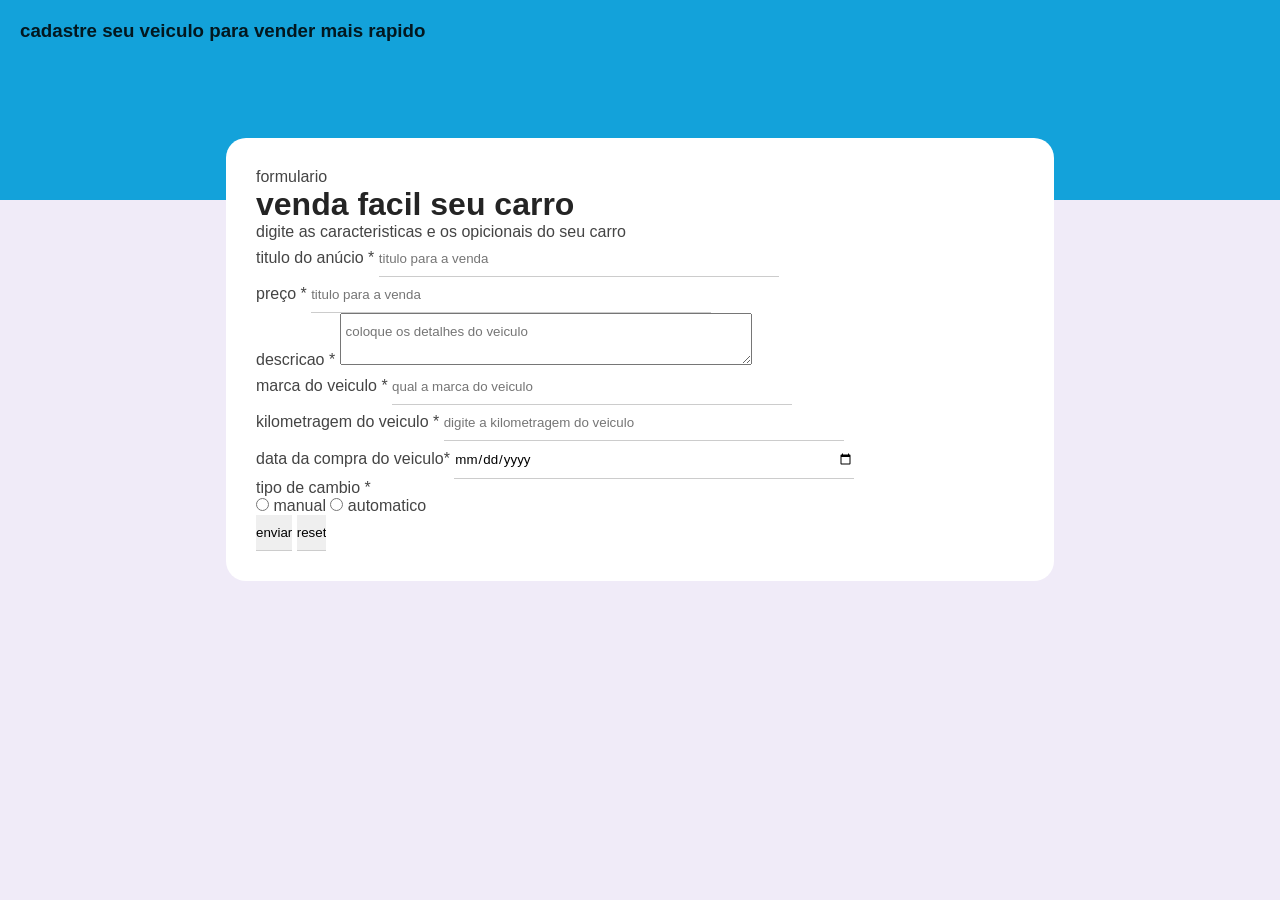
==== porjeto form/index.html @ e1d8816d "Add files via upload v1" ====
<!DOCTYPE html>
<html lang="en">

<head>
    <meta charset="UTF-8">
    <meta name="viewport" content="width=device-width, initial-scale=1.0">
    <title>venda de carro</title>
    <link rel="stylesheet" href="css/style.css">
</head>

<body>
    <div class="container">
        <div class="header">
            <h3> cadastre seu veiculo para vender mais rapido</h3>
        </div>
        <div class="form-container">
            <div class="form-header">
                <p>formulario</p>
            </div>
            <div class="form-body">
                <h1 class="form-title"> venda facil seu carro</h1>
                <p> digite as caracteristicas e os opicionais do seu carro</p>
            </div>
            <form>
                <div class="box-input">
                    <label for="title">titulo do anúcio <span class="require-fild">*</span></label>
                    <input type="text" name="title" id="title" class="block" placeholder="titulo para a venda"
                        minlength="1" maxlength="30" required>
                </div>

                <div class="box-input">
                    <label for="price">preço <span class="require-fild">*</span></label>
                    <input type="number" name="price" id="price" class="block" placeholder="titulo para a venda"
                        minlength="1" maxlength="30" required>
                </div>

                <div class="box-input">
                    <label for="description">descricao <span class="require-fild">*</span></label>
                    <textarea name="description" id="description" class="block"
                        placeholder="coloque os detalhes do veiculo"></textarea>
                </div>

                <div class="box-input">
                    <label for="brand">marca do veiculo <span class="require-fild">*</span></label>
                    <input type="text" name="brand" id="brand" class="block" placeholder="qual a marca do veiculo"
                        required>
                </div>

                <div class="box-input">
                    <label for="model">kilometragem do veiculo <span class="require-fild">*</span></label>
                    <input type="number" name="mileage" id="mileage" class="block" placeholder="digite a kilometragem do veiculo"
                        required></div>

                 <div class="box-input">
                    <label for="model">data da compra do veiculo<span class="require-fild">*</span></label>
                    <input type="date" name="mileage" id="mileage" class="block" placeholder="digite a data de compra do veiculo"
                        required></div>

                 <div class="box-input">
                    <p>tipo de cambio <span class="require-fild">*</span></p>
                    <input type="radio" name="manual" id="gear">
                    <label for="manual">manual</label>
                    <input type="radio" name="manual" id="automatico">
                    <label for="auto">automatico</label>
                    <div class="optical-box">
                        <div class=""></div>

                    </div>
                    


                </div>


                <input type="submit" value="enviar"> <input type="reset" type="reset" value="reset">
        </div>


    </div>





    </form>

    </div>
    </div>

</body>

</html>
---- porjeto form/css/style.css ----
* {
    margin: 0;
    padding: 0;
    font-family: Arial, Helvetica, sans-serif;

}

body {
    background-color: #f0ebf8;
}

h1,
h2,
h3,
h4,
h5 {
    color: rgba(0, 0, 0, 0.859)
}

textarea{
padding: 10px 5px;
}

p,
label {
    color: #444;
}

input {
    border: none;
    border-bottom: 1px solid #ccc;
    padding: 10px 0;

}

input[type="text"],input[type="number"],input[type="date"],input[type="file"], textarea{
    width: 400px;
}
.header{
height: 160px;
padding: 20px;
background-color: #13a2da;
}
.header h3{
color:rgba(0, 0, 0, 0.859) ;
margin: 0%;
}
.form-container{
background-color: white;
width: 60%;
margin: 0% auto;
position: relative;
top: -62px; 
border-radius: 20px;
padding: 30px;
}
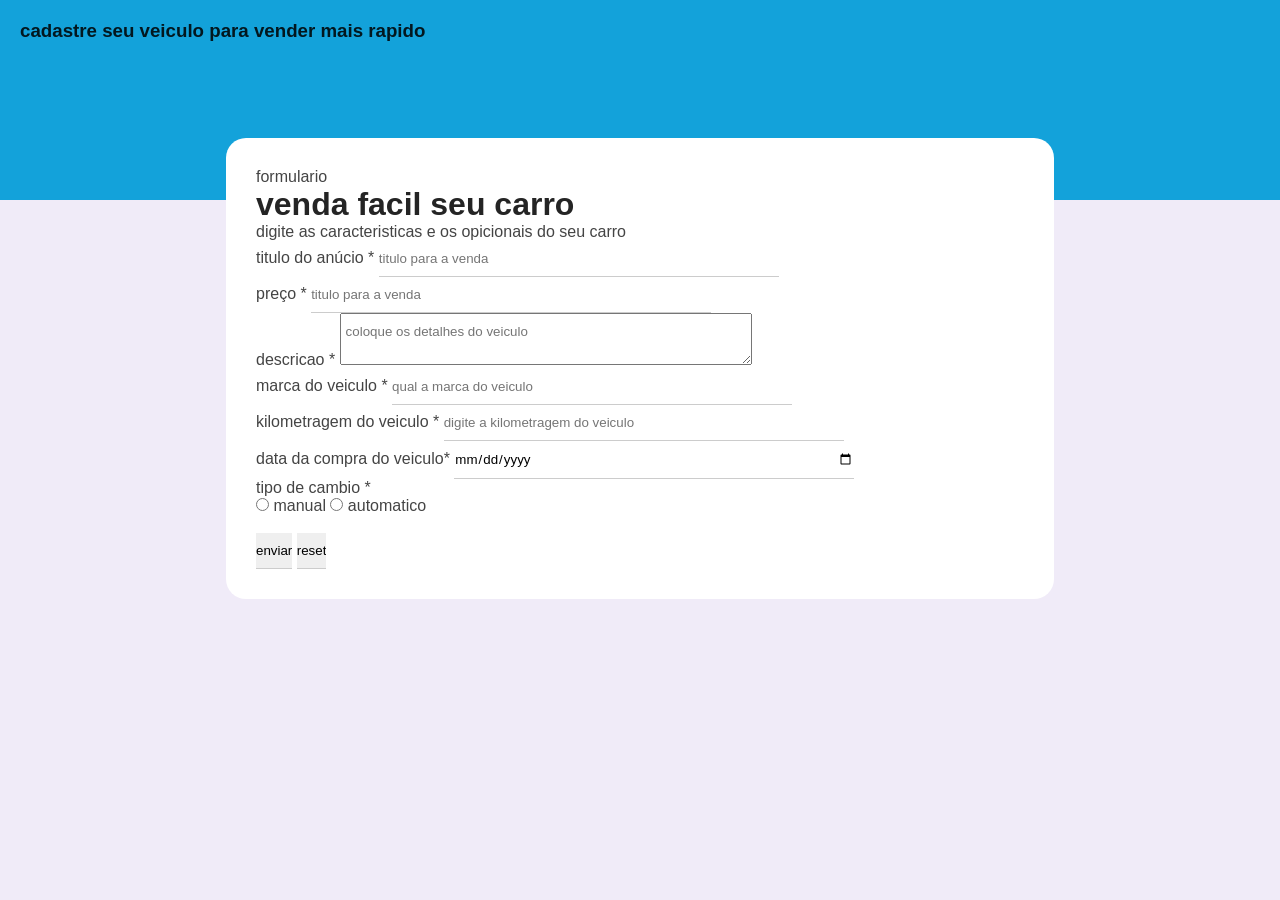
==== commit 2a5b1c3f: "v6" ====
--- a/porjeto form/index.html
+++ b/porjeto form/index.html
@@ -66,7 +66,10 @@
                         <div class=""></div>
 
                     </div>
-                    
+                    <picture>
+                        <source media="(min-width: )" srcset="">
+                        <img src="" alt="">
+                    </picture>
 
 
                 </div>
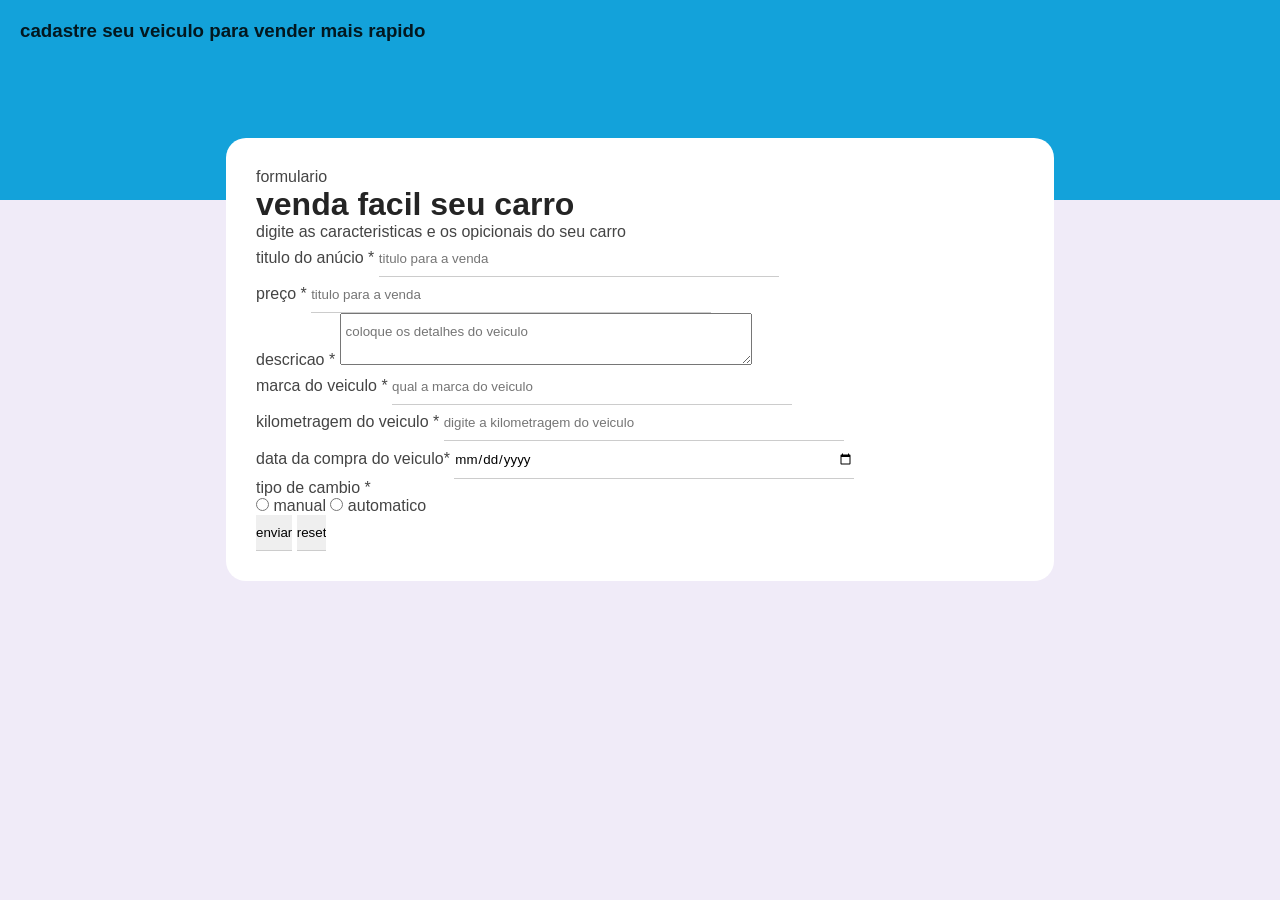
==== commit 42e68087: "defalt" ====
--- a/porjeto form/index.html
+++ b/porjeto form/index.html
@@ -66,10 +66,7 @@
                         <div class=""></div>
 
                     </div>
-                    <picture>
-                        <source media="(min-width: )" srcset="">
-                        <img src="" alt="">
-                    </picture>
+                    
 
 
                 </div>
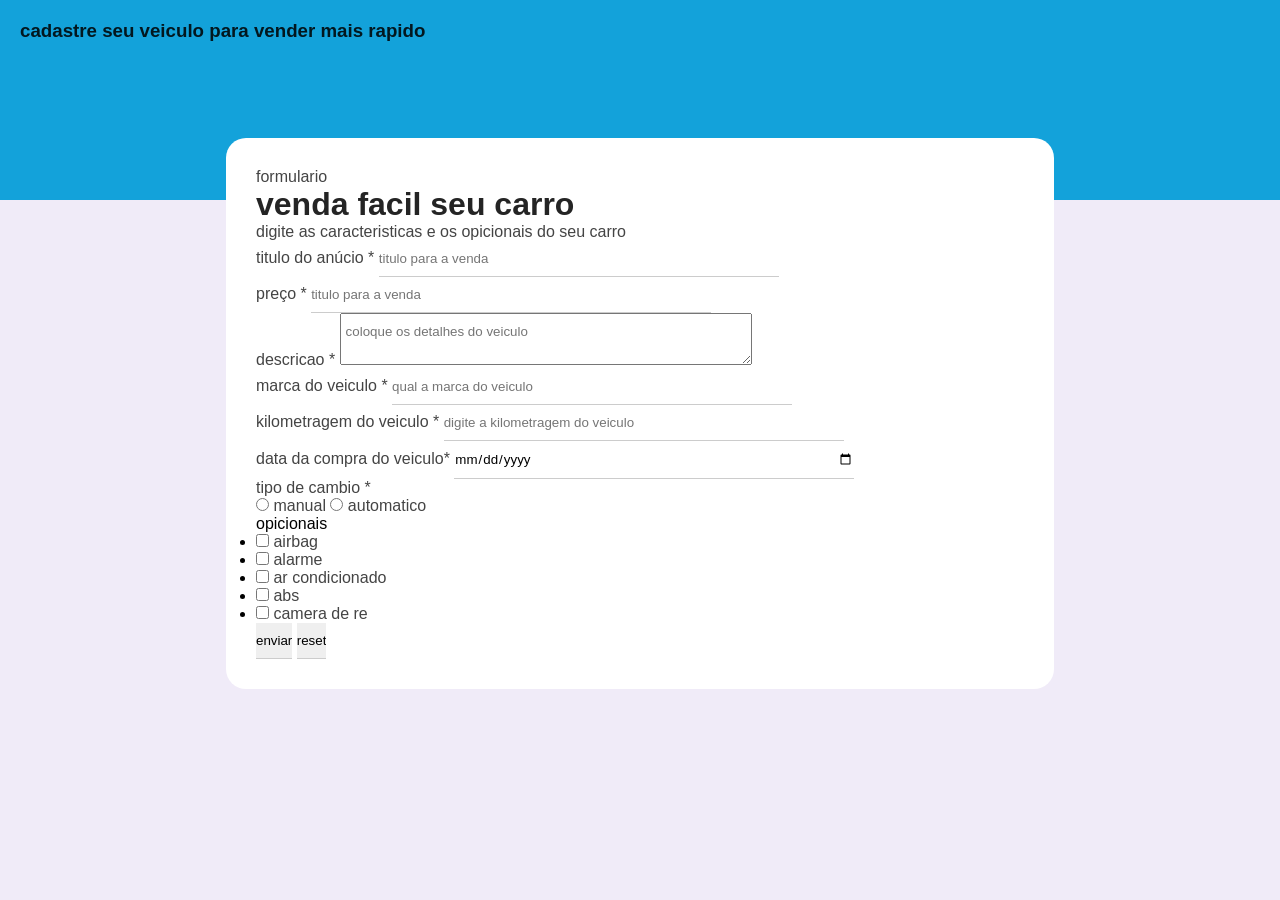
==== commit 2c56ce06: "2" ====
--- a/porjeto form/index.html
+++ b/porjeto form/index.html
@@ -63,7 +63,30 @@
                     <input type="radio" name="manual" id="automatico">
                     <label for="auto">automatico</label>
                     <div class="optical-box">
-                        <div class=""></div>
+                        <ul class="opitical-list">opicionais
+                            <li>
+                                <input type="checkbox"  id="airbag" name="optical[]" value="airbag">
+                                <label for="airbag">airbag</label>
+                            </li>
+                             <li>
+                                <input type="checkbox"  id="alarme" name="optical[]" value="airbag">
+                                <label for="alarme">alarme</label>
+                            </li>
+                             <li>
+                                <input type="checkbox"  id="ac" name="optical[]" value="airbag">
+                                <label for="ac">ar condicionado</label>
+                            </li>
+                             <li>
+                                <input type="checkbox"  id="abs" name="optical[]" value="airbag">
+                                <label for="abs">abs</label>
+                            </li>
+                             <li>
+                                <input type="checkbox"  id="cam" name="optical[]" value="airbag">
+                                <label for="cam">camera de re</label>
+                            </li>
+
+
+                        </ul>
 
                     </div>
                     
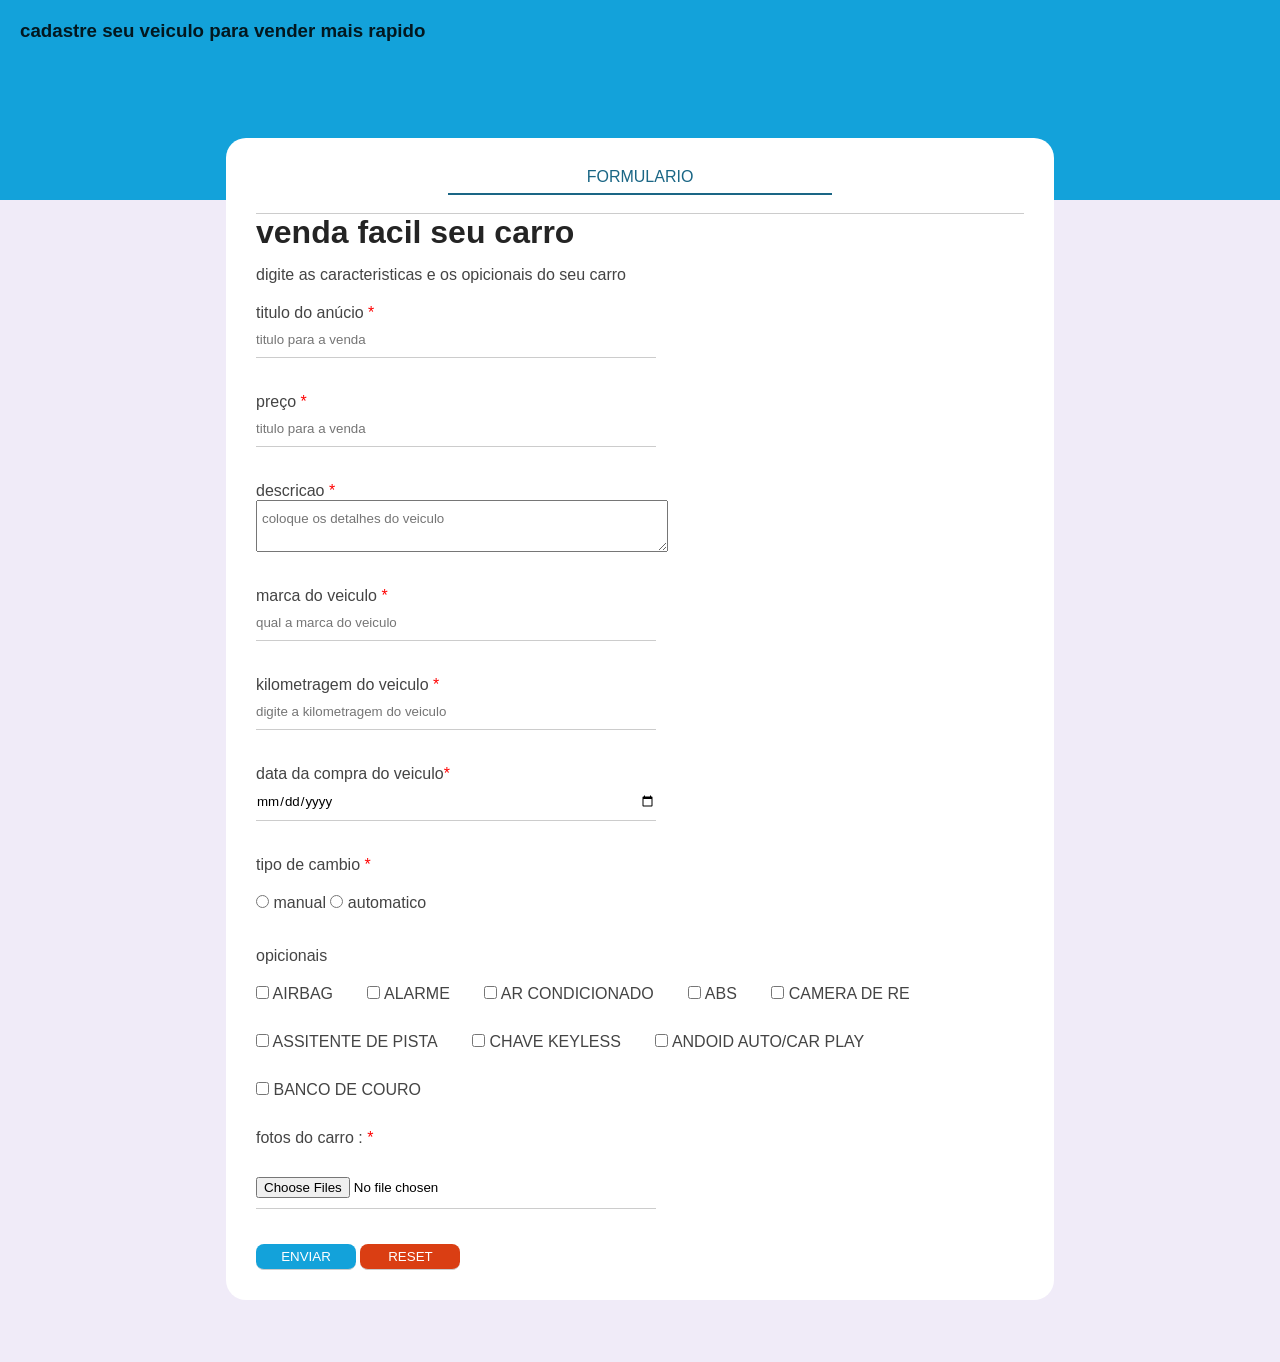
==== commit de26ccec: "fim" ====
--- a/porjeto form/index.html
+++ b/porjeto form/index.html
@@ -48,54 +48,73 @@
 
                 <div class="box-input">
                     <label for="model">kilometragem do veiculo <span class="require-fild">*</span></label>
-                    <input type="number" name="mileage" id="mileage" class="block" placeholder="digite a kilometragem do veiculo"
-                        required></div>
+                    <input type="number" name="mileage" id="mileage" class="block"
+                        placeholder="digite a kilometragem do veiculo" required>
+                </div>
 
-                 <div class="box-input">
+                <div class="box-input">
                     <label for="model">data da compra do veiculo<span class="require-fild">*</span></label>
-                    <input type="date" name="mileage" id="mileage" class="block" placeholder="digite a data de compra do veiculo"
-                        required></div>
-
-                 <div class="box-input">
-                    <p>tipo de cambio <span class="require-fild">*</span></p>
+                    <input type="date" name="mileage" id="mileage" class="block"
+                        placeholder="digite a data de compra do veiculo" required>
+                </div>
+             <div class="box-input"> <p>tipo de cambio <span class="require-fild">*</span></p>
                     <input type="radio" name="manual" id="gear">
                     <label for="manual">manual</label>
                     <input type="radio" name="manual" id="automatico">
-                    <label for="auto">automatico</label>
+                    <label for="auto">automatico</label></div>
+                <div class="box-input">
+                   
                     <div class="optical-box">
-                        <ul class="opitical-list">opicionais
+                        <ul class="opitical-list">
+                            <p>opicionais</p>
                             <li>
-                                <input type="checkbox"  id="airbag" name="optical[]" value="airbag">
+                                <input type="checkbox" id="airbag" name="optical[]" value="airbag">
                                 <label for="airbag">airbag</label>
                             </li>
-                             <li>
-                                <input type="checkbox"  id="alarme" name="optical[]" value="airbag">
+                            <li>
+                                <input type="checkbox" id="alarme" name="optical[]" value="alarme">
                                 <label for="alarme">alarme</label>
                             </li>
-                             <li>
-                                <input type="checkbox"  id="ac" name="optical[]" value="airbag">
+                            <li>
+                                <input type="checkbox" id="ac" name="optical[]" value="ac">
                                 <label for="ac">ar condicionado</label>
                             </li>
-                             <li>
-                                <input type="checkbox"  id="abs" name="optical[]" value="airbag">
+                            <li>
+                                <input type="checkbox" id="abs" name="optical[]" value="abs">
                                 <label for="abs">abs</label>
                             </li>
-                             <li>
-                                <input type="checkbox"  id="cam" name="optical[]" value="airbag">
+                            <li>
+                                <input type="checkbox" id="cam" name="optical[]" value="cam">
                                 <label for="cam">camera de re</label>
                             </li>
-
-
+                            <li>
+                                <input type="checkbox" id="ais" name="optical[]" value="ais">
+                                <label for="ais">assitente de pista</label>
+                            </li>
+                            <li>
+                                <input type="checkbox" id="key" name="optical[]" value="key">
+                                <label for="key">chave keyless</label>
+                            </li>
+                            <li>
+                                <input type="checkbox" id="conc" name="optical[]" value="conc">
+                                <label for="conc">andoid auto/car play </label>
+                            </li>
+                            <li>
+                                <input type="checkbox" id="couro" name="optical[]" value="couro">
+                                <label for="couro">banco de couro</label>
+                            </li>
                         </ul>
-
                     </div>
-                    
+                   <div class="box-input">
+                    <p>fotos do carro : <span class="require-fild">*</span></p>
+                    <input type="file" multiple accept="img/jpg,image/pmg" id="image" name="image" required>
+                   </div>
 
 
                 </div>
 
 
-                <input type="submit" value="enviar"> <input type="reset" type="reset" value="reset">
+                <input type="submit" value="enviar" class="btn-submit"> <input type="reset" type="reset" value="reset" class="btn-res">
         </div>
 
 
--- a/porjeto form/css/style.css
+++ b/porjeto form/css/style.css
@@ -54,3 +54,74 @@
 border-radius: 20px;
 padding: 30px;
 }
+.form-header{
+border-bottom: 1px solid #ccc;
+height: 45px;
+
+}
+.form-header p{
+color: #1a6685;
+border-bottom: 2px solid;
+width: 50%;
+text-align: center;
+margin: 0% auto;
+text-transform: uppercase;
+height: 25px;
+line-height: height 45px; ;
+}
+.form-title{
+margin-bottom: 15px;
+}
+.form-body p{
+    margin-bottom: 20px;
+}
+.require-fild{
+    color: red;
+}
+.box-input{
+    margin-bottom: 35px;
+}
+.block{
+display: block;
+}
+.optical-box ul li{
+display: inline-block;
+margin:0 30px 30px 0 ;
+text-transform: uppercase;
+}
+p{
+margin-block-end: 20px;
+}
+.btn-submit{
+background-color: #13a2da;
+border-radius: 8px;
+padding: 5px;
+width: 100px;
+color: white;
+cursor: pointer;
+text-transform: uppercase;
+transition: 0.5s;
+}
+.btn-res{
+background-color: #da3e13;
+border-radius: 8px;
+padding: 5px;
+width: 100px;
+color: white;
+cursor: pointer;
+text-transform: uppercase;
+transition: 0.5s;
+}
+.btn-submit:hover{
+    background-color: #13a2daaf;
+}
+.btn-res:hover{
+    background-color: #da3e13b4
+}
+
+
+
+
+
+
+
